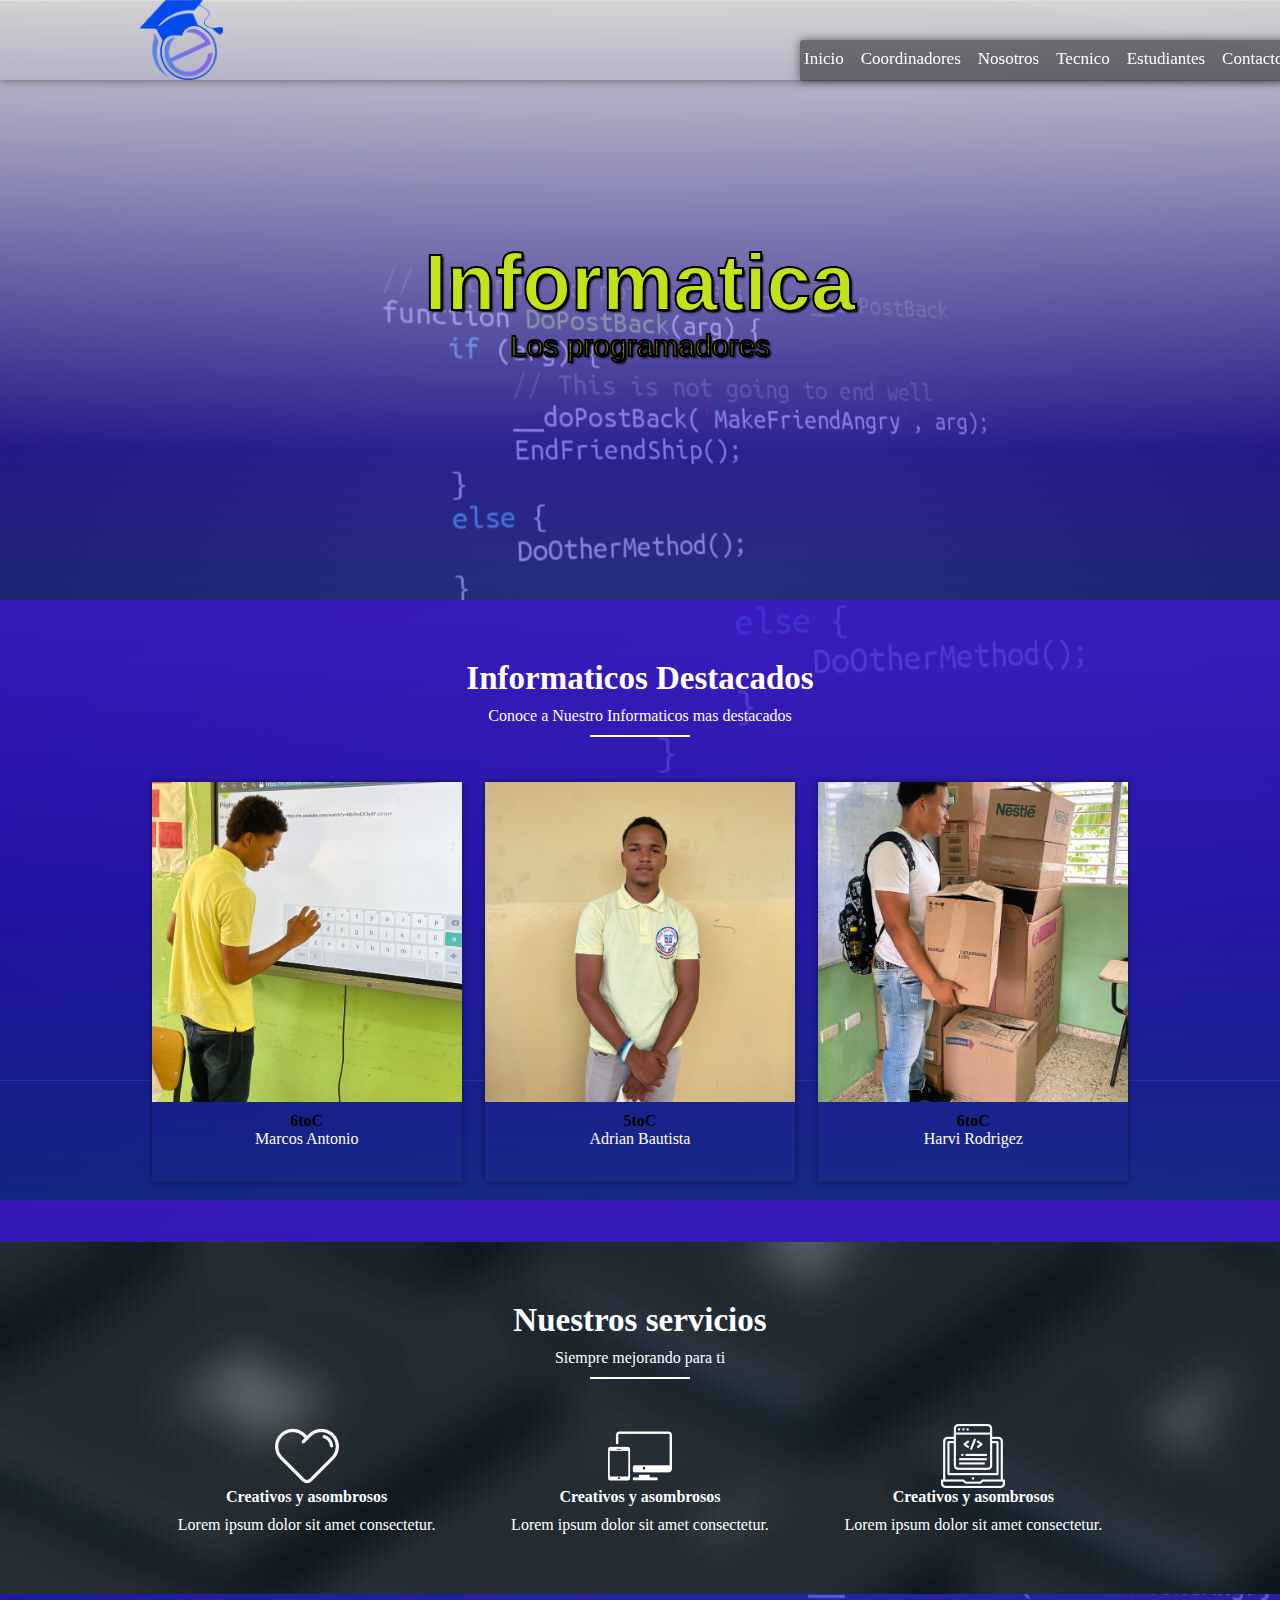
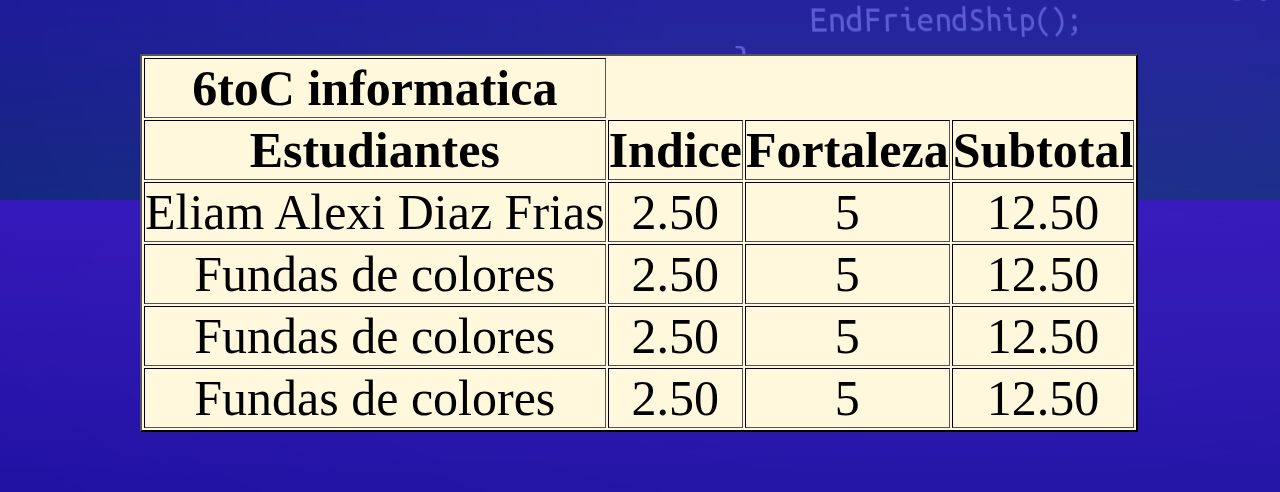
==== informatica.html @ 4ce8d90d "Creacion del Proyecto" ====
<!DOCTYPE html>
<html lang="en">
  <!-- Hi, this is a template free, please suscribe to my chanel
AlexCG Design, Thank you, I hope this template helps you -->
  <head>
    <meta charset="UTF-8" />
    <meta name="viewport" content="width=device-width, initial-scale=1.0" />
    <meta http-equiv="X-UA-Compatible" content="ie=edge" />
    <title>Página web completa</title>
    <link rel="stylesheet" href="infor.css" />
    <link
      rel="stylesheet"
      href="https://use.fontawesome.com/releases/v5.3.1/css/all.css"
      integrity="sha384-mzrmE5qonljUremFsqc01SB46JvROS7bZs3IO2EmfFsd15uHvIt+Y8vEf7N7fWAU"
      crossorigin="anonymous"
    />
  </head>

  <body class="hidden">
    <div class="centrado" id="onload">
      <div class="lds-facebook">
        <div></div>
        <div></div>
        <div></div>
      </div>
    </div>
    <header>
      <nav id="nav" class="nav1">
        <div class="contenedor-nav">
          <div class="logo">
            <img src="img/logo.png" alt="" />
          </div>
          <div class="enlaces" id="enlaces">
            <nav class="menuCSS3">
              <ul>
                <li><a href="index.html" id="enlace-inicio">Inicio</a></li>
                <li><a href="#" id="enlace-equipo">Coordinadores</a></li>
                <li><a href="#" id="enlace-servicio">Nosotros</a></li>
                <li><a href="#" id="enlace-trabajo">Tecnico</a></li>
                <li>
                  <a href="#">Estudiantes</a>
                  <ul>
                    <li><a href="#">Informatica</a></li>
                    <li><a href="Comercio.html">Comercio y Mercadeo</a></li>
                    <li><a href="Logistica.html">Logistica y Transporte</a></li>
                  </ul>
                </li>

                <li>
                  <a href="#" id="enlace-contacto">Contacto</a>
                  <ul>
                    <li><a href="#">Email</a></li>
                    <li><a href="#">Mapa</a></li>
                  </ul>
                </li>
              </ul>
            </nav>
          </div>
          <div class="icono" id="open">
            <span>&#9776;</span>
          </div>
        </div>
      </nav>
      <div class="textos">
        <h1>Informatica</h1>
        <h2>Los programadores</h2>
      </div>
    </header>
    
    <main>
      <section class="team contenedor" id="equipo">
        <h3>Informaticos Destacados</h3>
        <p class="after">Conoce a Nuestro Informaticos mas destacados</p>
        <div class="card">
          <div class="content-card">
            <div class="people">
              <img src="imagenes/Marco.jpg" alt="" />
            </div>
            <div class="texto-team">
              <h4>6toC</h4>
              <p>Marcos Antonio</p>
            </div>
          </div>
          <div class="content-card">
            <div class="people">
              <img src="imagenes/adrian.jpg" alt="" />
            </div>
            <div class="texto-team">
              <h4>5toC</h4>
              <p>Adrian Bautista</p>
            </div>
          </div>
          <div class="content-card">
            <div class="people">
              <img src="imagenes/harvi.jpg" alt="" />
            </div>
            <div class="texto-team">
              <h4>6toC</h4>
              <p>Harvi Rodrigez</p>
            </div>
          </div>
        </div>
      </section>
      <section class="about" id="servicio">
        <div class="contenedor">
          <h3>Nuestros servicios</h3>
          <p class="after">Siempre mejorando para ti</p>
          <div class="servicios">
            <div class="caja-servicios">
              <img src="img/heart.png" alt="" />
              <h4>Creativos y asombrosos</h4>
              <p>Lorem ipsum dolor sit amet consectetur.</p>
            </div>
            <div class="caja-servicios">
              <img src="img/responsive.png" alt="" />
              <h4>Creativos y asombrosos</h4>
              <p>Lorem ipsum dolor sit amet consectetur.</p>
            </div>
            <div class="caja-servicios">
              <img src="img/efectos.png" alt="" />
              <h4>Creativos y asombrosos</h4>
              <p>Lorem ipsum dolor sit amet consectetur.</p>
            </div>
          </div>
        </div>
      </section>
      <section class="work contenedor" id="trabajo">
    
        <table border="2px"; style="border-color: rgb(0, 0, 0); font-size: 50px; background-color: cornsilk;">
          <th align="center">6toC informatica</th>
          <tr>
            <th scope="col">Estudiantes</th>
            <th scope="col">Indice</th>
            <th scope="col">Fortaleza</th>
            <th scope="col">Subtotal</th>
          </tr>
        
          <tr>
            <td>Eliam Alexi Diaz Frias</td>
            <td>2.50</td>
            <td>5</td>
            <td>12.50</td>
          </tr>
          <tr>
            <td>Fundas de colores</td>
            <td>2.50</td>
            <td>5</td>
            <td>12.50</td>
          </tr><tr>
            <td>Fundas de colores</td>
            <td>2.50</td>
            <td>5</td>
            <td>12.50</td>
          </tr><tr>
            <td>Fundas de colores</td>
            <td>2.50</td>
            <td>5</td>
            <td>12.50</td>
          </tr>
        </table>
            
    <script src="js/jquery.js"></script>
    <script src="js/main.js"></script>
    <script src="js/filtro.js"></script>
  </body>
</html>
---- infor.css ----
:root {
    --color1: rgb(255, 255, 255);
    --color2: rgba(30, 164, 197, 0.877);
    --color3: rgba(11, 194, 211, 0.623);
    --fondo: #2613d369;
    --titulos: 33px;
    --margenes: 60px;
    --espacios: 10px;
    --espacios-contenido: 45px;
    width: 100%;
    height: 600px;
    background: linear-gradient(
        to bottom,
        rgba(78, 33, 204, 0.822),
        rgba(47, 29, 214, 0.6),
        rgba(7, 109, 150, 0.45)
      ),
      url(img/fondo2.jpg);
    
    font-family:'Lucida Sans', 'Lucida Sans Regular', 'Lucida Grande', 'Lucida Sans Unicode', Geneva, Verdana, sans-serif
  }
  
  * {
    margin: 0;
    padding: 0;
    box-sizing: border-box;
  }
  
  .menuCSS3 ul {
    display: flex;
    padding: 4px;
    margin: 0;
    list-style: none;
  }
  .menuCSS3 a {
    display: block;
    padding: 2em;
    text-decoration: none;
  }
  .menuCSS3 a:hover {
  }
  .menuCSS3 ul li ul {
    display: none;
  }
  .menuCSS3 ul li a:hover + ul,
  .menuCSS3 ul li ul:hover {
    display: block;
  }
  .menuCSS3 {
    right: -800px;
    position: fixed;
    background-color: rgba(0, 0, 0, 0.448);
    border-radius: 3px;
  }
  
  body {
    font-family: "open sans";
    background: var(--fondo);
  }
  
  img {
    vertical-align: top;
  }
  
  /* Preloader */
  .hidden {
    overflow: hidden;
  }
  
  .centrado {
    position: fixed;
    width: 100vw;
    height: 100vh;
    background: #000;
    z-index: 100;
    display: flex;
    justify-content: center;
    align-items: center;
  }
  .lds-facebook {
    display: inline-block;
    position: relative;
    width: 64px;
    height: 64px;
  }
  
  .lds-facebook div {
    display: inline-block;
    position: absolute;
    left: 6px;
    width: 13px;
    background: #cef;
    animation: lds-facebook 1.2s cubic-bezier(0, 0.5, 0.5, 1) infinite;
  }
  
  .lds-facebook div:nth-child(1) {
    left: 6px;
    animation-delay: -0.24s;
  }
  
  .lds-facebook div:nth-child(2) {
    left: 26px;
    animation-delay: -0.12s;
  }
  
  .lds-facebook div:nth-child(3) {
    left: 45px;
    animation-delay: 0;
  }
  
  @keyframes lds-facebook {
    0% {
      top: 6px;
      height: 51px;
    }
  
    50%,
    100% {
      top: 19px;
      height: 26px;
    }
  }
  
  /* Header */
  
  header {
    width: 100%;
    height: 600px;
    background: linear-gradient(
        to bottom,
        rgba(255, 255, 255, 0.822),
        rgba(47, 29, 214, 0.6),
        rgba(7, 109, 150, 0.45)
      ),
      url(img/fondo2.jpg);
    background-attachment: fixed;
    background-position: center;
    background-size: cover;
  }
  
  nav {
    width: 100%;
    position: fixed;
    box-shadow: 0 0 10px 0 rgba(0, 0, 0, 0.5);
  }
  
  .nav1 {
    background: transparent;
    height: 80px;
    color: #fff;
  }
  
  .nav2 {
    background: var(--fondo);
    height: 100px;
    color: #000;
  }
  
  .contenedor-nav {
    display: flex;
    margin: auto;
    width: 90%;
    justify-content: space-between;
    align-items: center;
    max-width: 1000px;
    height: inherit;
    overflow: hidden;
  }
  
  nav .enlaces a {
    display: inline-block;
    padding: 5px 0;
    margin-right: 17px;
    font-size: 17px;
    font-weight: 300;
    text-decoration: none;
    border-bottom: 3px solid transparent;
    color: inherit;
  }
  
  nav .enlaces a:hover {
    border-bottom: 3px solid #1498a4;
    transition: 0.6s;
  }
  
  .logo,
  .logo img {
    height: 80px;
    
  }
  
  .icono {
    display: none;
    font-size: 24px;
    padding: 23.5px 20px;
  }
  
  .textos {
    width: 100%;
    height: 100%;
    display: flex;
    justify-content: center;
    flex-direction: column;
    align-items: center;
    color: rgb(196, 226, 26);
    overflow: hidden;
    text-align: center;
    border-radius: 2cm;
  border-color: aqua;
  text-shadow: 2px 2px 2px rgb(0, 0, 0);
  font-family: Verdana, Geneva, Tahoma, sans-serif;
  -webkit-text-stroke: 2px rgb(0, 0, 0);
  
  }
  
  .textos > h1 {
    font-size: 80px;
  }
  
  .textos > h2 {
    font-size: 30px;
    font-weight: 300;
  }
  
  /* Main */
  
  .contenedor {
    margin: auto;
    padding: var(--margenes) 0;
    width: 90%;
    max-width: 1000px;
    text-align: center;
    overflow: hidden;
  }
  
  .contenedor h3 {
    font-size: var(--titulos);
    color: var(--color1);
    margin-bottom: var(--espacios);
  }
  
  .contenedor p {
    font-size: var(--subtitulos);
    font-weight: 300;
    color: var(--color1);
  }
  
  .after::after {
    content: "";
    display: block;
    margin: auto;
    margin-top: var(--espacios);
    width: 100px;
    height: 2px;
    background: var(--color1);
    margin-bottom: var(--espacios-contenido);
  }
  
  .card {
    display: flex;
    justify-content: space-around;
    flex-wrap: wrap;
  }
  
  .content-card {
    width: 31%;
    box-shadow: 0 0 6px 0 rgba(0, 0, 0, 0.5);
    overflow: hidden;
    height: 400px;
  }
  
  .people {
    height: 80%;
  }
  
  .content-card img {
    width: 100%;
    height: 100%;
    object-fit: cover;
  }
  
  .texto-team {
    height: 20%;
    width: 100%;
    padding: var(--espacios) 0;
  }
  
  .about {
    background: url(img/teclado.jpg);
    height: auto;
  }
  
  .servicios {
    display: flex;
    color: #fff;
    justify-content: space-between;
    margin: auto;
    flex-wrap: wrap;
  }
  .caja-servicios {
    width: 30%;
    margin: auto;
    text-align: center;
  }
  .caja-servicios > h4 {
    margin-bottom: var(--espacios);
  }
  
  .caja-servicios > p {
    text-align: center;
  }
  
  .botones-work {
    overflow: hidden;
  }
  
  .botones-work li {
    display: inline-block;
    text-align: center;
    margin-left: var(--espacios);
    margin-bottom: var(--espacios-contenido);
    padding: 6px 12px;
    border: 1px solid var(--color1);
    list-style: none;
    color: var(--color1);
  }
  
  .botones-work li:hover {
    background: var(--color1);
    color: rgb(102, 4, 116);
    cursor: pointer;
  }
  
  .botones-work .active {
    background: var(--color1);
    color: rgb(59, 15, 77);
  }
  
  .galeria-work {
    display: flex;
    flex-wrap: wrap;
    justify-content: space-around;
  }
  
  .cont-work {
    width: 31%;
    box-shadow: 0 0 6px 0 rgba(0, 0, 0, 0.5);
    height: 300px;
    overflow: hidden;
    margin-bottom: var(--espacios-contenido);
  }
  
  .img-work {
    height: 90%;
    width: 100%;
  }
  
  .img-work img {
    height: 100%;
    width: 100%;
    object-fit: cover;
  }
  
  .textos-work {
    height: 10%;
  }
  
  .textos-work h4 {
    line-height: 30px;
    font-weight: 300;
    color: rgb(255, 255, 255);
    font-family: Verdana, Geneva, Tahoma, sans-serif;
  }
  
  /* Footer */
  
  footer {
    background: url(img/teclado.jpg);
  }
  
  .marca-logo {
    width: 40%;
    margin: auto;
    margin-bottom: var(--espacios);
  }
  .marca-logo img {
    width: 100%;
  }
  .iconos {
    display: flex;
    margin: auto;
    justify-content: space-around;
    width: 100%;
  }
  .fab {
    font-size: 60px;
    color: rgb(78, 9, 95);
    margin-bottom: var(--espacios);
    display: inline-block;
  }
  
  footer p {
    margin-top: var(--espacios);
  }
  
  @media screen and (max-width: 700px) {
    .nav2 {
      color: rgb(83, 14, 247);
    }
  
    .icono {
      display: block;
      cursor: pointer;
    }
  
    .enlaces {
      position: fixed;
      top: 80px;
      background: #2c3e50;
      left: 0;
      height: 100%;
      transition: 1s;
      width: 0;
      overflow: hidden;
    }
  
    .enlaces a {
      display: block;
      width: 100%;
      height: 50px;
      padding: 20px;
      text-align: center;
      background: #34495e;
      color: rgb(79, 13, 122);
    }
  
    .textos > h1 {
      font-size: 70px;
    }
    .textos > h2 {
      font-size: 35px;
    }
  
    .content-card {
      width: 48%;
      margin-bottom: var(--margenes);
    }
  
    :root {
      --margenes: 30px;
    }
  }
  
  @media screen and (max-width: 500px) {
    :root {
      --espacios-contenido: 25px;
    }
  
    .content-card {
      width: 90%;
    }
  
    .caja-servicios {
      width: 90%;
      margin-bottom: var(--margenes);
    }
  
    .cont-work {
      width: 85%;
    }
  
    .marca-logo {
      width: 80%;
    }
  
    .iconos {
      margin: auto;
    }
  }
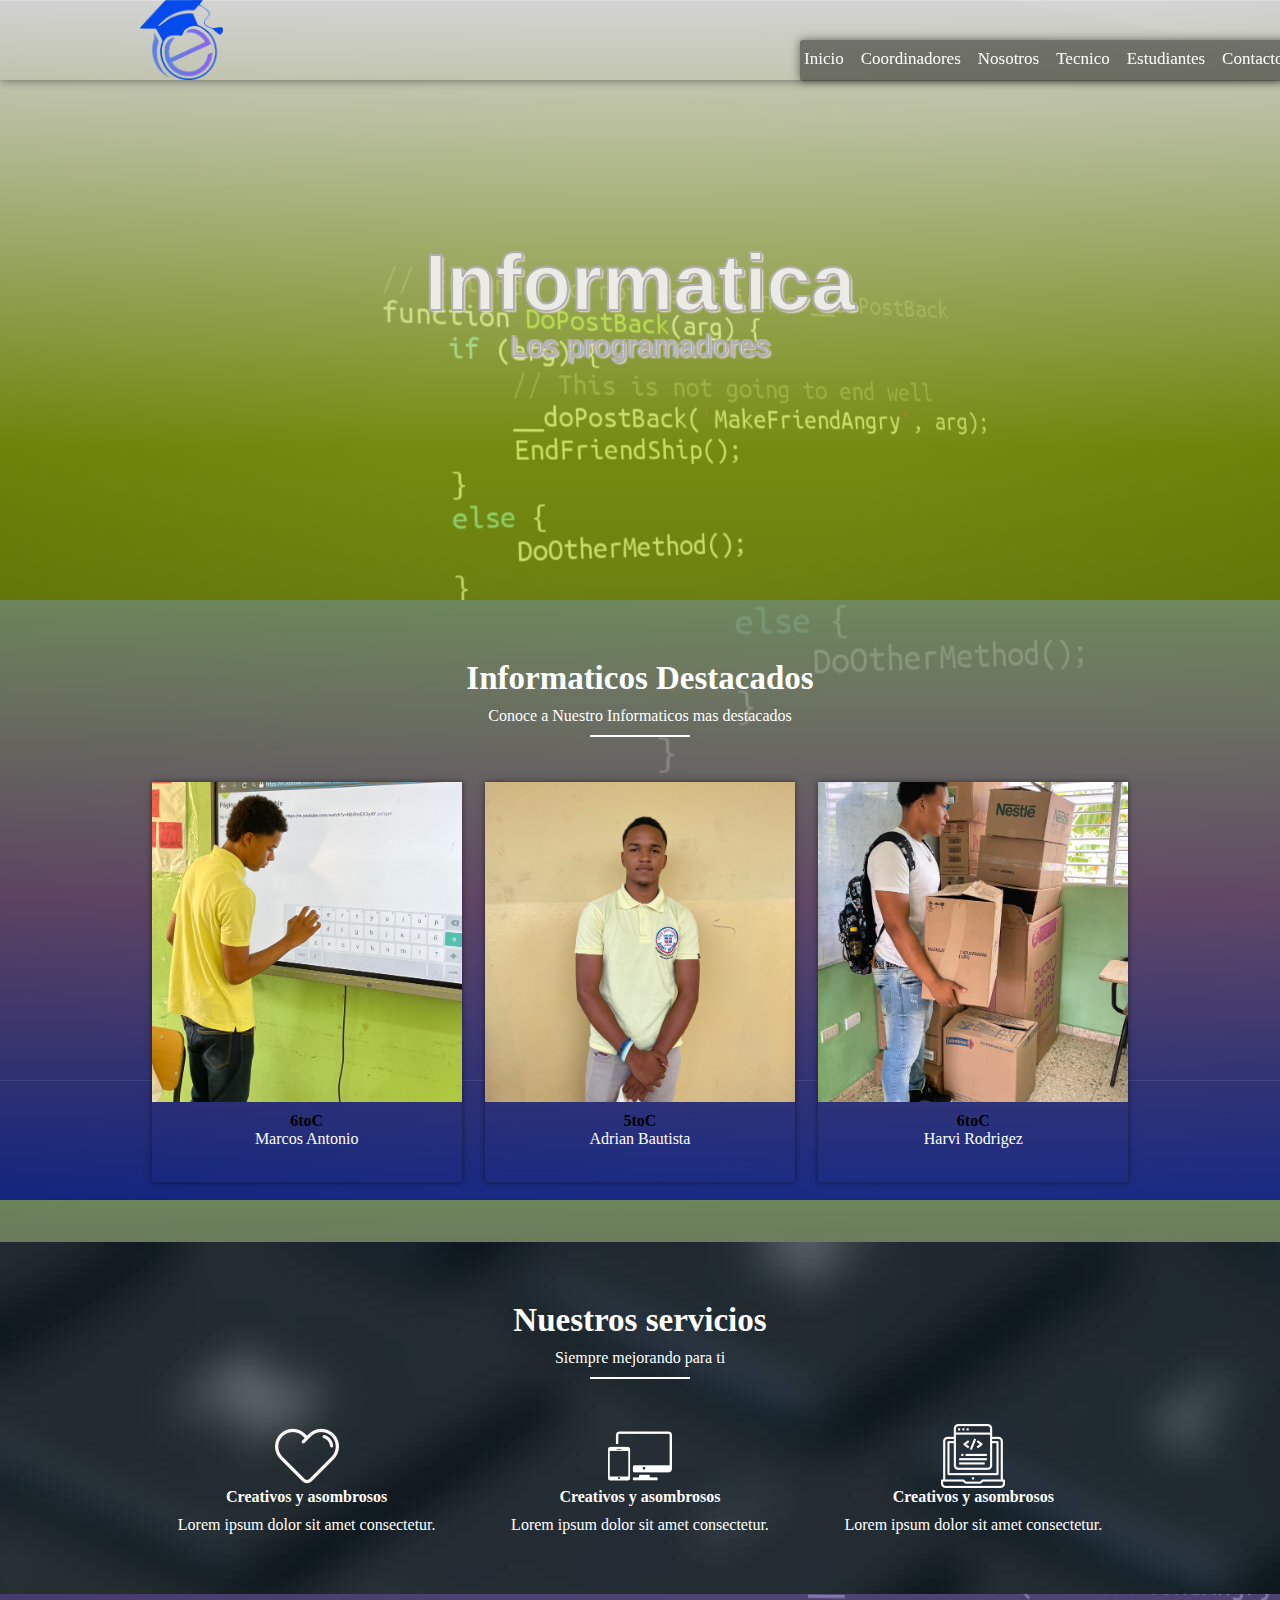
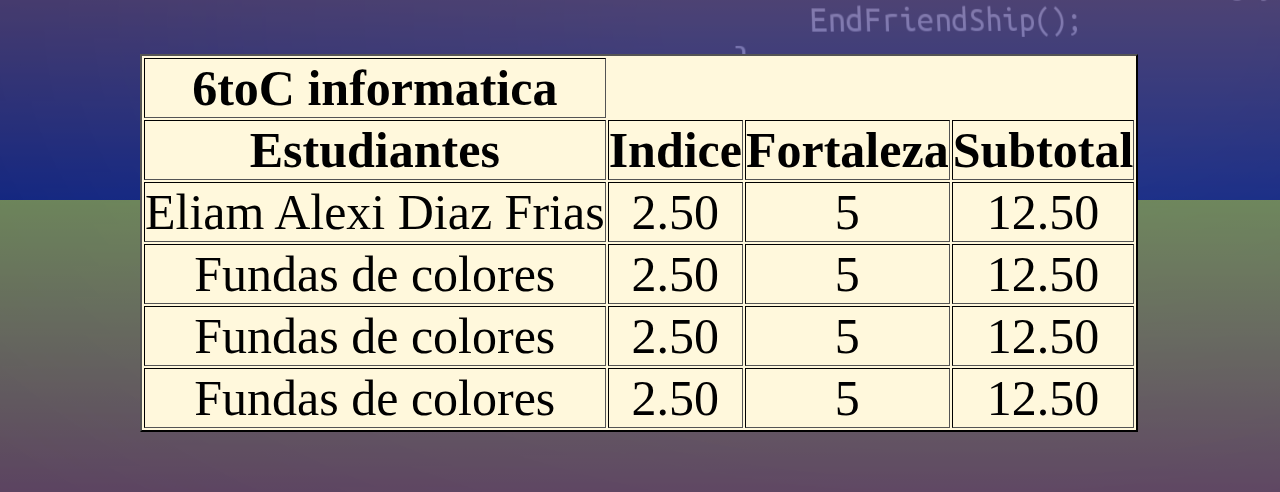
==== commit 6cd7c10a: "cambio de nombre" ====
--- a/informatica.html
+++ b/informatica.html
@@ -7,7 +7,7 @@
     <meta name="viewport" content="width=device-width, initial-scale=1.0" />
     <meta http-equiv="X-UA-Compatible" content="ie=edge" />
     <title>Página web completa</title>
-    <link rel="stylesheet" href="infor.css" />
+    <link rel="stylesheet" href="informatica.css" />
     <link
       rel="stylesheet"
       href="https://use.fontawesome.com/releases/v5.3.1/css/all.css"
--- a/informatica.css
+++ b/informatica.css
@@ -0,0 +1,482 @@
+:root {
+    --color1: rgb(255, 255, 255);
+    --color2: rgba(30, 164, 197, 0.877);
+    --color3: rgba(11, 194, 211, 0.623);
+    --fondo: #2613d369;
+    --titulos: 33px;
+    --margenes: 60px;
+    --espacios: 10px;
+    --espacios-contenido: 45px;
+    width: 100%;
+    height: 600px;
+    background: linear-gradient(
+        to bottom,
+        rgba(189, 255, 7, 0.822),
+        rgba(214, 165, 29, 0.6),
+        rgba(7, 109, 150, 0.45)
+      ),
+      url(img/fondo2.jpg);
+    
+    font-family:'Lucida Sans', 'Lucida Sans Regular', 'Lucida Grande', 'Lucida Sans Unicode', Geneva, Verdana, sans-serif
+  }
+  
+  * {
+    margin: 0;
+    padding: 0;
+    box-sizing: border-box;
+  }
+  
+  .menuCSS3 ul {
+    display: flex;
+    padding: 4px;
+    margin: 0;
+    list-style: none;
+  }
+  .menuCSS3 a {
+    display: block;
+    padding: 2em;
+    text-decoration: none;
+  }
+  .menuCSS3 a:hover {
+  }
+  .menuCSS3 ul li ul {
+    display: none;
+  }
+  .menuCSS3 ul li a:hover + ul,
+  .menuCSS3 ul li ul:hover {
+    display: block;
+  }
+  .menuCSS3 {
+    right: -800px;
+    position: fixed;
+    background-color: rgba(0, 0, 0, 0.448);
+    border-radius: 3px;
+  }
+  
+  body {
+    font-family: "open sans";
+    background: var(--fondo);
+  }
+  
+  img {
+    vertical-align: top;
+  }
+  
+  /* Preloader */
+  .hidden {
+    overflow: hidden;
+  }
+  
+  .centrado {
+    position: fixed;
+    width: 100vw;
+    height: 100vh;
+    background: #000;
+    z-index: 100;
+    display: flex;
+    justify-content: center;
+    align-items: center;
+  }
+  .lds-facebook {
+    display: inline-block;
+    position: relative;
+    width: 64px;
+    height: 64px;
+  }
+  
+  .lds-facebook div {
+    display: inline-block;
+    position: absolute;
+    left: 6px;
+    width: 13px;
+    background: #cef;
+    animation: lds-facebook 1.2s cubic-bezier(0, 0.5, 0.5, 1) infinite;
+  }
+  
+  .lds-facebook div:nth-child(1) {
+    left: 6px;
+    animation-delay: -0.24s;
+  }
+  
+  .lds-facebook div:nth-child(2) {
+    left: 26px;
+    animation-delay: -0.12s;
+  }
+  
+  .lds-facebook div:nth-child(3) {
+    left: 45px;
+    animation-delay: 0;
+  }
+  
+  @keyframes lds-facebook {
+    0% {
+      top: 6px;
+      height: 51px;
+    }
+  
+    50%,
+    100% {
+      top: 19px;
+      height: 26px;
+    }
+  }
+  
+  /* Header */
+  
+  header {
+    width: 100%;
+    height: 600px;
+    background: linear-gradient(
+        to bottom,
+        rgba(255, 255, 255, 0.822),
+        rgba(167, 204, 3, 0.6),
+        rgba(161, 189, 3, 0.45)
+      ),
+      url(img/fondo2.jpg);
+    background-attachment: fixed;
+    background-position: center;
+    background-size: cover;
+  }
+  
+  nav {
+    width: 100%;
+    position: fixed;
+    box-shadow: 0 0 10px 0 rgba(0, 0, 0, 0.5);
+  }
+  
+  .nav1 {
+    background: transparent;
+    height: 80px;
+    color: #fff;
+  }
+  
+  .nav2 {
+    background: var(--fondo);
+    height: 100px;
+    color: #000;
+  }
+  
+  .contenedor-nav {
+    display: flex;
+    margin: auto;
+    width: 90%;
+    justify-content: space-between;
+    align-items: center;
+    max-width: 1000px;
+    height: inherit;
+    overflow: hidden;
+  }
+  
+  nav .enlaces a {
+    display: inline-block;
+    padding: 5px 0;
+    margin-right: 17px;
+    font-size: 17px;
+    font-weight: 300;
+    text-decoration: none;
+    border-bottom: 3px solid transparent;
+    color: inherit;
+  }
+  
+  nav .enlaces a:hover {
+    border-bottom: 3px solid #1498a4;
+    transition: 0.6s;
+  }
+  
+  .logo,
+  .logo img {
+    height: 80px;
+    
+  }
+  
+  .icono {
+    display: none;
+    font-size: 24px;
+    padding: 23.5px 20px;
+  }
+  
+  .textos {
+    width: 100%;
+    height: 100%;
+    display: flex;
+    justify-content: center;
+    flex-direction: column;
+    align-items: center;
+    color: rgb(236, 236, 231);
+    overflow: hidden;
+    text-align: center;
+    border-radius: 2cm;
+  border-color: rgb(192, 199, 199);
+  text-shadow: 2px 2px 2px rgb(238, 224, 224);
+  font-family: Verdana, Geneva, Tahoma, sans-serif;
+  -webkit-text-stroke: 2px rgb(179, 174, 174);
+  
+  }
+  
+  .textos > h1 {
+    font-size: 80px;
+  }
+  
+  .textos > h2 {
+    font-size: 30px;
+    font-weight: 300;
+  }
+  
+  /* Main */
+  
+  .contenedor {
+    margin: auto;
+    padding: var(--margenes) 0;
+    width: 90%;
+    max-width: 1000px;
+    text-align: center;
+    overflow: hidden;
+  }
+  
+  .contenedor h3 {
+    font-size: var(--titulos);
+    color: var(--color1);
+    margin-bottom: var(--espacios);
+  }
+  
+  .contenedor p {
+    font-size: var(--subtitulos);
+    font-weight: 300;
+    color: var(--color1);
+  }
+  
+  .after::after {
+    content: "";
+    display: block;
+    margin: auto;
+    margin-top: var(--espacios);
+    width: 100px;
+    height: 2px;
+    background: var(--color1);
+    margin-bottom: var(--espacios-contenido);
+  }
+  
+  .card {
+    display: flex;
+    justify-content: space-around;
+    flex-wrap: wrap;
+  }
+  
+  .content-card {
+    width: 31%;
+    box-shadow: 0 0 6px 0 rgba(0, 0, 0, 0.5);
+    overflow: hidden;
+    height: 400px;
+  }
+  
+  .people {
+    height: 80%;
+  }
+  
+  .content-card img {
+    width: 100%;
+    height: 100%;
+    object-fit: cover;
+  }
+  
+  .texto-team {
+    height: 20%;
+    width: 100%;
+    padding: var(--espacios) 0;
+  }
+  
+  .about {
+    background: url(img/teclado.jpg);
+    height: auto;
+  }
+  
+  .servicios {
+    display: flex;
+    color: #fff;
+    justify-content: space-between;
+    margin: auto;
+    flex-wrap: wrap;
+  }
+  .caja-servicios {
+    width: 30%;
+    margin: auto;
+    text-align: center;
+  }
+  .caja-servicios > h4 {
+    margin-bottom: var(--espacios);
+  }
+  
+  .caja-servicios > p {
+    text-align: center;
+  }
+  
+  .botones-work {
+    overflow: hidden;
+  }
+  
+  .botones-work li {
+    display: inline-block;
+    text-align: center;
+    margin-left: var(--espacios);
+    margin-bottom: var(--espacios-contenido);
+    padding: 6px 12px;
+    border: 1px solid var(--color1);
+    list-style: none;
+    color: var(--color1);
+  }
+  
+  .botones-work li:hover {
+    background: var(--color1);
+    color: rgb(102, 4, 116);
+    cursor: pointer;
+  }
+  
+  .botones-work .active {
+    background: var(--color1);
+    color: rgb(59, 15, 77);
+  }
+  
+  .galeria-work {
+    display: flex;
+    flex-wrap: wrap;
+    justify-content: space-around;
+  }
+  
+  .cont-work {
+    width: 31%;
+    box-shadow: 0 0 6px 0 rgba(0, 0, 0, 0.5);
+    height: 300px;
+    overflow: hidden;
+    margin-bottom: var(--espacios-contenido);
+  }
+  
+  .img-work {
+    height: 90%;
+    width: 100%;
+  }
+  
+  .img-work img {
+    height: 100%;
+    width: 100%;
+    object-fit: cover;
+  }
+  
+  .textos-work {
+    height: 10%;
+  }
+  
+  .textos-work h4 {
+    line-height: 30px;
+    font-weight: 300;
+    color: rgb(255, 255, 255);
+    font-family: Verdana, Geneva, Tahoma, sans-serif;
+  }
+  
+  /* Footer */
+  
+  footer {
+    background: url(img/teclado.jpg);
+  }
+  
+  .marca-logo {
+    width: 40%;
+    margin: auto;
+    margin-bottom: var(--espacios);
+  }
+  .marca-logo img {
+    width: 100%;
+  }
+  .iconos {
+    display: flex;
+    margin: auto;
+    justify-content: space-around;
+    width: 100%;
+  }
+  .fab {
+    font-size: 60px;
+    color: rgb(78, 9, 95);
+    margin-bottom: var(--espacios);
+    display: inline-block;
+  }
+  
+  footer p {
+    margin-top: var(--espacios);
+  }
+  
+  @media screen and (max-width: 700px) {
+    .nav2 {
+      color: rgb(197, 247, 14);
+    }
+  
+    .icono {
+      display: block;
+      cursor: pointer;
+    }
+  
+    .enlaces {
+      position: fixed;
+      top: 80px;
+      background: #2c3e50;
+      left: 0;
+      height: 100%;
+      transition: 1s;
+      width: 0;
+      overflow: hidden;
+    }
+  
+    .enlaces a {
+      display: block;
+      width: 100%;
+      height: 50px;
+      padding: 20px;
+      text-align: center;
+      background: #34495e;
+      color: rgb(79, 13, 122);
+    }
+  
+    .textos > h1 {
+      font-size: 70px;
+    }
+    .textos > h2 {
+      font-size: 35px;
+    }
+  
+    .content-card {
+      width: 48%;
+      margin-bottom: var(--margenes);
+    }
+  
+    :root {
+      --margenes: 30px;
+    }
+  }
+  
+  @media screen and (max-width: 500px) {
+    :root {
+      --espacios-contenido: 25px;
+    }
+  
+    .content-card {
+      width: 90%;
+    }
+  
+    .caja-servicios {
+      width: 90%;
+      margin-bottom: var(--margenes);
+    }
+  
+    .cont-work {
+      width: 85%;
+    }
+  
+    .marca-logo {
+      width: 80%;
+    }
+  
+    .iconos {
+      margin: auto;
+    }
+  }
+
+
+  
